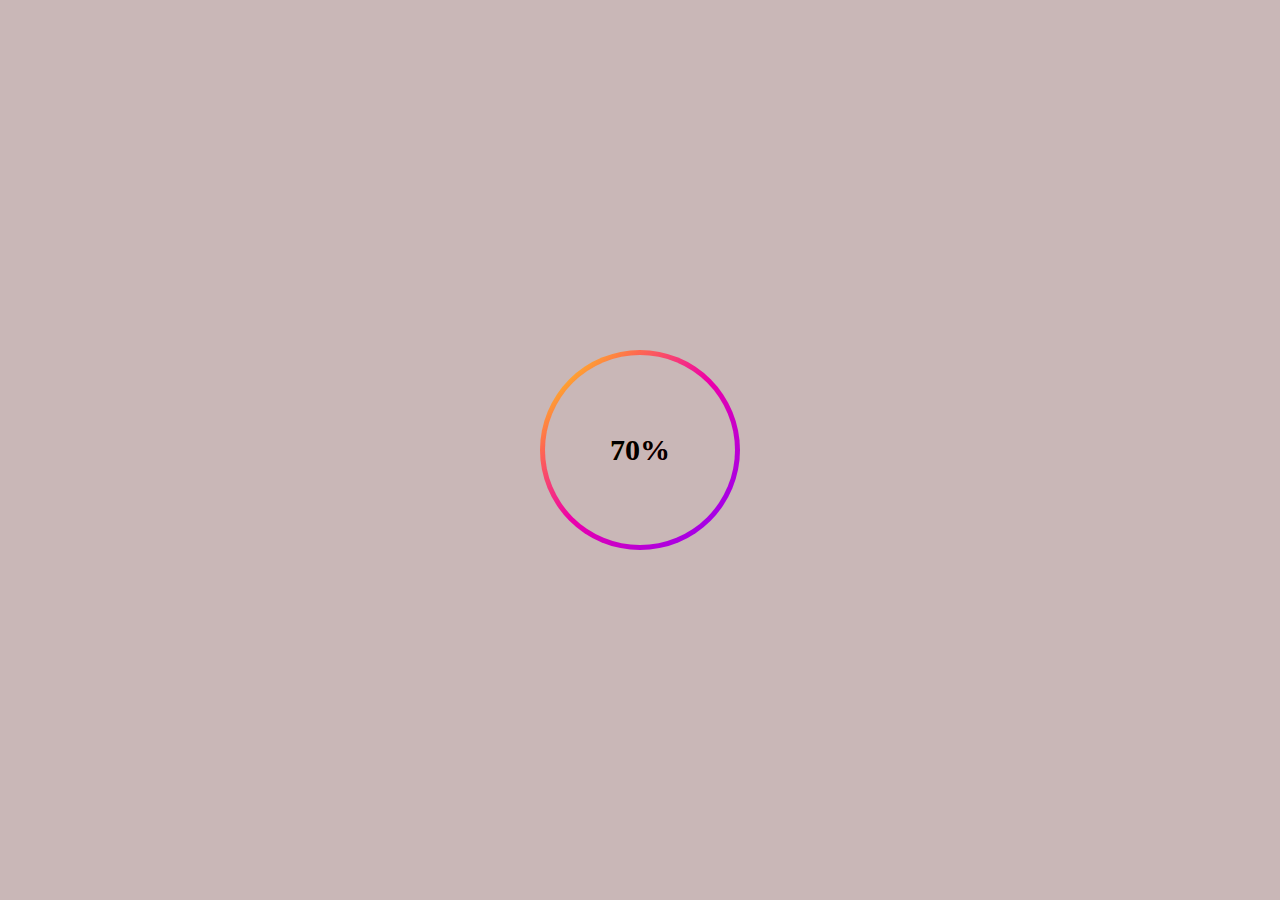
==== lienhe.html @ 3b9795fa "Add files via upload" ====
<!DOCTYPE html>
<html>
<head>
	<meta charset="utf-8">
	<meta name="viewport" content="width=device-width, initial-scale=1">
	<title>Liên hệ</title>
  <link rel="stylesheet" href="./hieuungchuyentrang.css">
</head>

</style>
<body>
    <div class="container-fluid">
      <div class="row header">
        <div class="logo"> 
                <a href="https://www.ctu.edu.vn/"><img src="https://phungb1905815ctu.github.io/website/Logo CTU.png" align="left" width="80" height="80"></a>
        </div>
        <div class="btn-group" role="group" aria-label="Basic example">
            <button id="home" type="button" class="btn pageTrangchu">
                <svg xmlns="http://www.w3.org/2000/svg" width="16" height="16" fill="currentColor" class="bi bi-house-door" viewBox="0 0 16 16">
                    <path d="M8.354 1.146a.5.5 0 0 0-.708 0l-6 6A.5.5 0 0 0 1.5 7.5v7a.5.5 0 0 0 .5.5h4.5a.5.5 0 0 0 .5-.5v-4h2v4a.5.5 0 0 0 .5.5H14a.5.5 0 0 0 .5-.5v-7a.5.5 0 0 0-.146-.354L13 5.793V2.5a.5.5 0 0 0-.5-.5h-1a.5.5 0 0 0-.5.5v1.293L8.354 1.146zM2.5 14V7.707l5.5-5.5 5.5 5.5V14H10v-4a.5.5 0 0 0-.5-.5h-3a.5.5 0 0 0-.5.5v4H2.5z"/>
                  </svg>    
                <a href="./index.html"><b>Trang chủ</b></a>
            </button>

            <button type="button" class="btn pageThanhvien">
                <svg xmlns="http://www.w3.org/2000/svg" width="16" height="16" fill="currentColor" class="bi bi-person" viewBox="0 0 16 16">
                    <path d="M8 8a3 3 0 1 0 0-6 3 3 0 0 0 0 6zm2-3a2 2 0 1 1-4 0 2 2 0 0 1 4 0zm4 8c0 1-1 1-1 1H3s-1 0-1-1 1-4 6-4 6 3 6 4zm-1-.004c-.001-.246-.154-.986-.832-1.664C11.516 10.68 10.289 10 8 10c-2.29 0-3.516.68-4.168 1.332-.678.678-.83 1.418-.832 1.664h10z"/>
                  </svg>
                <a href="./thanhvien.html"><b>Thành viên</b></a>
            </button>
            
            <button type="button" class="btn pageYTuong">
                <svg xmlns="http://www.w3.org/2000/svg" width="16" height="16" fill="currentColor" class="bi bi-info-circle" viewBox="0 0 16 16">
                    <path d="M8 15A7 7 0 1 1 8 1a7 7 0 0 1 0 14zm0 1A8 8 0 1 0 8 0a8 8 0 0 0 0 16z"/>
                    <path d="m8.93 6.588-2.29.287-.082.38.45.083c.294.07.352.176.288.469l-.738 3.468c-.194.897.105 1.319.808 1.319.545 0 1.178-.252 1.465-.598l.088-.416c-.2.176-.492.246-.686.246-.275 0-.375-.193-.304-.533L8.93 6.588zM9 4.5a1 1 0 1 1-2 0 1 1 0 0 1 2 0z"/>
                  </svg>
                <a href="./ytuong.html"><b>Ý tưởng</b></a>
            </button>

            <button type="button" class="btn pageNhapxuathang">
                <svg xmlns="http://www.w3.org/2000/svg" width="16" height="16" fill="currentColor" class="bi bi-keyboard" viewBox="0 0 16 16">
                    <path d="M14 5a1 1 0 0 1 1 1v5a1 1 0 0 1-1 1H2a1 1 0 0 1-1-1V6a1 1 0 0 1 1-1h12zM2 4a2 2 0 0 0-2 2v5a2 2 0 0 0 2 2h12a2 2 0 0 0 2-2V6a2 2 0 0 0-2-2H2z"/>
                    <path d="M13 10.25a.25.25 0 0 1 .25-.25h.5a.25.25 0 0 1 .25.25v.5a.25.25 0 0 1-.25.25h-.5a.25.25 0 0 1-.25-.25v-.5zm0-2a.25.25 0 0 1 .25-.25h.5a.25.25 0 0 1 .25.25v.5a.25.25 0 0 1-.25.25h-.5a.25.25 0 0 1-.25-.25v-.5zm-5 0A.25.25 0 0 1 8.25 8h.5a.25.25 0 0 1 .25.25v.5a.25.25 0 0 1-.25.25h-.5A.25.25 0 0 1 8 8.75v-.5zm2 0a.25.25 0 0 1 .25-.25h1.5a.25.25 0 0 1 .25.25v.5a.25.25 0 0 1-.25.25h-1.5a.25.25 0 0 1-.25-.25v-.5zm1 2a.25.25 0 0 1 .25-.25h.5a.25.25 0 0 1 .25.25v.5a.25.25 0 0 1-.25.25h-.5a.25.25 0 0 1-.25-.25v-.5zm-5-2A.25.25 0 0 1 6.25 8h.5a.25.25 0 0 1 .25.25v.5a.25.25 0 0 1-.25.25h-.5A.25.25 0 0 1 6 8.75v-.5zm-2 0A.25.25 0 0 1 4.25 8h.5a.25.25 0 0 1 .25.25v.5a.25.25 0 0 1-.25.25h-.5A.25.25 0 0 1 4 8.75v-.5zm-2 0A.25.25 0 0 1 2.25 8h.5a.25.25 0 0 1 .25.25v.5a.25.25 0 0 1-.25.25h-.5A.25.25 0 0 1 2 8.75v-.5zm11-2a.25.25 0 0 1 .25-.25h.5a.25.25 0 0 1 .25.25v.5a.25.25 0 0 1-.25.25h-.5a.25.25 0 0 1-.25-.25v-.5zm-2 0a.25.25 0 0 1 .25-.25h.5a.25.25 0 0 1 .25.25v.5a.25.25 0 0 1-.25.25h-.5a.25.25 0 0 1-.25-.25v-.5zm-2 0A.25.25 0 0 1 9.25 6h.5a.25.25 0 0 1 .25.25v.5a.25.25 0 0 1-.25.25h-.5A.25.25 0 0 1 9 6.75v-.5zm-2 0A.25.25 0 0 1 7.25 6h.5a.25.25 0 0 1 .25.25v.5a.25.25 0 0 1-.25.25h-.5A.25.25 0 0 1 7 6.75v-.5zm-2 0A.25.25 0 0 1 5.25 6h.5a.25.25 0 0 1 .25.25v.5a.25.25 0 0 1-.25.25h-.5A.25.25 0 0 1 5 6.75v-.5zm-3 0A.25.25 0 0 1 2.25 6h1.5a.25.25 0 0 1 .25.25v.5a.25.25 0 0 1-.25.25h-1.5A.25.25 0 0 1 2 6.75v-.5zm0 4a.25.25 0 0 1 .25-.25h.5a.25.25 0 0 1 .25.25v.5a.25.25 0 0 1-.25.25h-.5a.25.25 0 0 1-.25-.25v-.5zm2 0a.25.25 0 0 1 .25-.25h5.5a.25.25 0 0 1 .25.25v.5a.25.25 0 0 1-.25.25h-5.5a.25.25 0 0 1-.25-.25v-.5z"/>
                  </svg>
                <a href="./nhapxuathang.html"><b>Nhập xuất hàng</b></a>
                </button>

            <button type="button" class="btn pageThongke">
                <svg xmlns="http://www.w3.org/2000/svg" width="16" height="16" fill="currentColor" class="bi bi-list-columns-reverse" viewBox="0 0 16 16">
                    <path fill-rule="evenodd" d="M0 .5A.5.5 0 0 1 .5 0h2a.5.5 0 0 1 0 1h-2A.5.5 0 0 1 0 .5Zm4 0a.5.5 0 0 1 .5-.5h10a.5.5 0 0 1 0 1h-10A.5.5 0 0 1 4 .5Zm-4 2A.5.5 0 0 1 .5 2h2a.5.5 0 0 1 0 1h-2a.5.5 0 0 1-.5-.5Zm4 0a.5.5 0 0 1 .5-.5h9a.5.5 0 0 1 0 1h-9a.5.5 0 0 1-.5-.5Zm-4 2A.5.5 0 0 1 .5 4h2a.5.5 0 0 1 0 1h-2a.5.5 0 0 1-.5-.5Zm4 0a.5.5 0 0 1 .5-.5h11a.5.5 0 0 1 0 1h-11a.5.5 0 0 1-.5-.5Zm-4 2A.5.5 0 0 1 .5 6h2a.5.5 0 0 1 0 1h-2a.5.5 0 0 1-.5-.5Zm4 0a.5.5 0 0 1 .5-.5h8a.5.5 0 0 1 0 1h-8a.5.5 0 0 1-.5-.5Zm-4 2A.5.5 0 0 1 .5 8h2a.5.5 0 0 1 0 1h-2a.5.5 0 0 1-.5-.5Zm4 0a.5.5 0 0 1 .5-.5h8a.5.5 0 0 1 0 1h-8a.5.5 0 0 1-.5-.5Zm-4 2a.5.5 0 0 1 .5-.5h2a.5.5 0 0 1 0 1h-2a.5.5 0 0 1-.5-.5Zm4 0a.5.5 0 0 1 .5-.5h10a.5.5 0 0 1 0 1h-10a.5.5 0 0 1-.5-.5Zm-4 2a.5.5 0 0 1 .5-.5h2a.5.5 0 0 1 0 1h-2a.5.5 0 0 1-.5-.5Zm4 0a.5.5 0 0 1 .5-.5h6a.5.5 0 0 1 0 1h-6a.5.5 0 0 1-.5-.5Zm-4 2a.5.5 0 0 1 .5-.5h2a.5.5 0 0 1 0 1h-2a.5.5 0 0 1-.5-.5Zm4 0a.5.5 0 0 1 .5-.5h11a.5.5 0 0 1 0 1h-11a.5.5 0 0 1-.5-.5Z"/>
                  </svg>
                <a href="./thongke.html"> <b>Thống kê </b></a>
            </button>

            <button type="button" class="btn pageLienhe">
                <svg xmlns="http://www.w3.org/2000/svg" width="16" height="16" fill="currentColor" class="bi bi-person-lines-fill" viewBox="0 0 16 16">
                    <path d="M6 8a3 3 0 1 0 0-6 3 3 0 0 0 0 6zm-5 6s-1 0-1-1 1-4 6-4 6 3 6 4-1 1-1 1H1zM11 3.5a.5.5 0 0 1 .5-.5h4a.5.5 0 0 1 0 1h-4a.5.5 0 0 1-.5-.5zm.5 2.5a.5.5 0 0 0 0 1h4a.5.5 0 0 0 0-1h-4zm2 3a.5.5 0 0 0 0 1h2a.5.5 0 0 0 0-1h-2zm0 3a.5.5 0 0 0 0 1h2a.5.5 0 0 0 0-1h-2z"/>
                  </svg>
                <a href="#"> <b>Liên hệ</b></a>
            </button>
        </div>
    </div>

          <div class="row contents">
            <div class="contact">
              <div class="other">
                <div class="info">
                  <h2>Thông tin liên hệ </h2>
                  <h3>Địa chỉ</h3>
                  <div class="svg-wrap">
                    <a href="">Khu II Trường Đại Học Cần Thơ, Đường 3/2, Xuân Khánh, Ninh Kiều, Cần Thơ</a>
                  </div>
                  <h3>Email</h3>
                  <div class="svg-wrap">
                    <a href="mailto:Phungb1905815@student.ctu.edu.vn"><svg xmlns="http://www.w3.org/2000/svg" viewBox="0 0 485.211 485.211"><path d="M485.21 363.906c0 10.637-2.99 20.498-7.784 29.174l-153.2-171.41 151.54-132.584c5.894 9.355 9.445 20.344 9.445 32.22v242.6zM242.607 252.793l210.863-184.5c-8.654-4.737-18.398-7.642-28.91-7.642H60.65c-10.523 0-20.27 2.906-28.888 7.643l210.844 184.5zm58.787-11.162l-48.81 42.735c-2.854 2.487-6.41 3.73-9.977 3.73-3.57 0-7.125-1.243-9.98-3.73l-48.82-42.736-155.14 173.6c9.3 5.834 20.198 9.33 31.984 9.33h363.91c11.785 0 22.688-3.496 31.984-9.33l-155.15-173.6zM9.448 89.086C3.554 98.44 0 109.43 0 121.305v242.602c0 10.637 2.978 20.498 7.79 29.174L160.97 221.64 9.448 89.086z"/></svg>
                    phungb1905815@student.ctu.edu.vn</a>
                  </div>
                  <h3>Connect</h3>
                  <div class="svg-wrap">
                    <a href="" target="_blank"><svg xmlns="http://www.w3.org/2000/svg" viewBox="0 0 512 512"><path d="M373.66 0H138.34C62.06 0 0 62.06 0 138.34v235.32C0 449.94 62.06 512 138.34 512h235.32C449.94 512 512 449.94 512 373.66V138.34C512 62.06 449.94 0 373.66 0zm96.976 373.66c0 53.472-43.503 96.976-96.977 96.976H138.34c-53.472 0-96.976-43.503-96.976-96.977V138.34c0-53.472 43.503-96.976 96.977-96.976h235.32c53.472 0 96.976 43.503 96.976 96.977v235.32z"/><path d="M370.586 238.14c-3.64-24.546-14.84-46.794-32.386-64.34-17.547-17.547-39.795-28.747-64.34-32.386-11.177-1.657-22.508-1.657-33.683 0-30.336 4.5-57.103 20.54-75.372 45.172-18.27 24.63-25.854 54.903-21.355 85.237 4.5 30.335 20.54 57.102 45.172 75.372 19.996 14.83 43.706 22.62 68.153 22.62 5.667 0 11.375-.42 17.083-1.266 30.336-4.5 57.103-20.542 75.372-45.173 18.27-24.63 25.855-54.9 21.356-85.236zM267.79 327.633c-19.404 2.882-38.77-1.973-54.526-13.66-15.757-11.687-26.02-28.81-28.896-48.216-2.878-19.405 1.973-38.77 13.66-54.527 11.688-15.758 28.81-26.02 48.217-28.898 3.574-.53 7.173-.795 10.772-.795s7.2.265 10.773.796c32.23 4.78 57.098 29.645 61.878 61.877 5.94 40.058-21.817 77.482-61.877 83.422zM400.05 111.95c-3.853-3.85-9.184-6.057-14.626-6.057S374.65 108.1 370.8 111.95c-3.852 3.853-6.06 9.175-6.06 14.626 0 5.45 2.208 10.773 6.06 14.625 3.85 3.852 9.182 6.06 14.624 6.06s10.773-2.207 14.625-6.06c3.85-3.85 6.057-9.182 6.057-14.624 0-5.443-2.207-10.774-6.058-14.625z"/></svg></a>
                    
                    <a href="" target="_blank"><svg xmlns="http://www.w3.org/2000/svg" viewBox="0 0 612 612"><path d="M612 116.258c-22.525 9.98-46.694 16.75-72.088 19.772 25.93-15.527 45.777-40.155 55.184-69.41-24.322 14.378-51.17 24.82-79.775 30.48-22.906-24.438-55.49-39.66-91.63-39.66-69.333 0-125.55 56.218-125.55 125.514 0 9.828 1.11 19.427 3.25 28.606-104.325-5.24-196.834-55.223-258.75-131.174-10.822 18.51-16.98 40.078-16.98 63.1 0 43.56 22.182 81.994 55.836 104.48-20.575-.688-39.926-6.348-56.867-15.756v1.568c0 60.806 43.29 111.554 100.692 123.104-10.517 2.83-21.607 4.398-33.08 4.398-8.107 0-15.947-.803-23.634-2.333 15.985 49.907 62.336 86.2 117.253 87.194-42.946 33.655-97.098 53.656-155.915 53.656-10.134 0-20.116-.612-29.944-1.72 55.568 35.68 121.537 56.484 192.44 56.484 230.947 0 357.187-191.29 357.187-357.188l-.42-16.253C573.87 163.525 595.21 141.42 612 116.257z"/></svg></a>
                    
                    <a href="https://www.facebook.com/piin.piin.965928/" target="_blank"><svg xmlns="http://www.w3.org/2000/svg" width="60.734" height="60.733" viewBox="0 0 60.734 60.733"><path d="M57.378 0H3.352C1.502 0 0 1.5 0 3.354V57.38c0 1.852 1.502 3.353 3.352 3.353h29.086v-23.52h-7.914v-9.166h7.914v-6.76c0-7.843 4.79-12.116 11.787-12.116 3.355 0 6.232.252 7.07.36v8.2h-4.853c-3.805 0-4.54 1.81-4.54 4.463v5.85h9.08l-1.188 9.167h-7.892v23.52h15.475c1.852 0 3.355-1.503 3.355-3.35V3.35C60.732 1.5 59.23 0 57.378 0z"/></svg></a>
                    
                    <a href="" target="_blank"><svg xmlns="http://www.w3.org/2000/svg" viewBox="0 0 478.165 478.165"><path d="M442.78 0H35.424C15.86 0 0 15.4 0 34.288v409.688c0 18.828 15.86 34.19 35.424 34.19H442.76c19.586 0 35.405-15.362 35.405-34.19V34.288C478.165 15.4 462.345 0 442.78 0zM145.003 400.244H72.78V184.412h72.224v215.832zm-36.16-245.28h-.48c-24.246 0-39.926-16.695-39.926-37.336 0-21.22 16.158-37.337 40.863-37.337 24.725 0 39.927 16.12 40.385 37.338.02 20.64-15.64 37.337-40.843 37.337zm296.54 245.28h-72.082V284.807c0-29.01-10.598-48.952-36.738-48.952-20.063 0-31.798 13.428-36.958 26.458-1.893 4.423-2.39 10.898-2.39 17.393v120.537H184.95s.916-195.63 0-215.832h72.263v30.604c9.484-14.684 26.658-35.703 65.01-35.703 47.577 0 83.16 30.863 83.16 97.168v123.766zm-148.61-184.532c.06-.22.16-.438.42-.677v.677h-.42z"/></svg></a>
                  </div>
                </div>
              </div>
          
              <div class="form">
                <h1>Gửi Lời Nhắn</h1>
                <form action="">
                  <div class="flex-rev">
                    <input type="text" placeholder="Nguyễn A" name="name" id="name" />
                    <label for="name">Họ và Tên</label>
                  </div>
                  <div class="flex-rev">
                    <input type="email" placeholder="nguyena@gmail.com" name="email" id="email" />
                    <label for="email">Email</label>
                  </div>
          
                  <div class="flex-rev">
                    <textarea placeholder="Tôi có một số câu hỏi...." name="message" id="message"></textarea>
                    <label for="message">Nội dung </label>
                  </div>
                  <button id="buttonForm">Gửi</button>
                </form>
              </div>
            </div>
          </div>
  </div>
<div class="center">
  <div class="outer"></div>
  <div class="inner">
      <span>0%</span>
  </div>
</div>

</body>
<script defer src="./hieuungchuyentrang.js"></script>
</html>

<style>
  * {
  box-sizing: border-box;
  padding: 0;
  margin: 0;
  border: 0;
}

body {
    width: 100%;
    height: 100vh;
}

.container-fluid {
  width: 100%;
  max-height: 100vh;
  display: none;
}


.header {
    width: 100%;
    height: auto;
    overflow: hidden;
    background-color: #02070844;
    position: fixed;
    z-index: 20;
}

#home  {
  background-color: rgb(209, 17, 14);
}

#home:hover {
  opacity: 0.8;
}

.logo {
    margin: 5px 2em;
    font-size: 18px;
}

.btn-group {
    display: flex;
    margin: 1.5em 2em;
    justify-content: center;
}

.btn-group button {
    padding: 8px 10px;
    font-size: 18px;
    margin: 0 0.5em;

    background: none;
    border-radius: 5px;
    transition: .6s;
    overflow: hidden;
    background-color: transparent;
}

.btn-group:focus {
  outline: none;
}

.btn-group button:hover {
    cursor: pointer;
    background: #031103;
}

.btn-group button a {
    text-decoration: none;
    font-size: 20px;
    color: white;
    font-family: sans-serif;
}

.btn-group button a:hover {
  color: white;
}

.other{
    width: 60%;
    background-size: cover;
    background-position: center;
    position: relative;
    display: flex;
    flex-direction: column;
    justify-content: flex-end;
}

.other:before{
content: "";
position: absolute;
top: 0;
left: 0;
height: 100%;
width: 100%;
background: linear-gradient(45deg, rgb(36, 51, 66), rgba(36, 51, 66, 0.81));
}

.form{
width: 40%;
background-color: white;
padding: 20px;
display: flex;
flex-direction: column;
align-items: flex-end;

}
.form h1{
text-align: center;
margin-bottom: 20px;
width: 100%;
}
.form form{
width: 100%;
display: flex;
flex-direction: column;
align-items: flex-end;
}
.flex-rev {
    display: flex;
    flex-direction: column-reverse;
    margin-bottom: 10px;
    width: 100%;
}

.flex-rev input, .flex-rev textarea {
    border: none;
    background-color: #e6e6e6;
    padding: 12px 10px;
    font-size: 16px;
    resize: none;
    margin-top: 7px;
    margin-bottom: 16px;
    border-radius: 5px;
    color: #243342;
    outline-color: #243342;
    outline-width: thin;
  -webkit-appearance: none;
}
.info {
    position: relative;
    padding: 20px;
}

.info h2 {
    color: #16f1dc;
    font-size: 34px;
}

.info h3 {
    color: white;
    letter-spacing: 1.2px;
    margin-top:  20px;
}

.svg-wrap {
    display: flex;
    margin-top: 14px;
}

.svg-wrap a {
    border: 0;
    padding: 0;
    display: flex;
    color: #bbbbbb;
    font-size: 16px;
    justify-content: center;
    align-items: center;
    font-style: italic;
}

.svg-wrap a svg {
    width: 20px;
    height: 20px;
    fill: white;
    transition: fill 0.2s ease-in-out;
    margin-right: 13px;
}

.svg-wrap a:hover svg {
    fill: #16f1dc;
    cursor: pointer;
}

.svg-wrap a:hover {
    background-color: transparent;
    color: #16f1dc;
    cursor: pointer;
}

#buttonForm {
    color: white;
    background: #243342;
    padding: 14px 30px;
    border-radius: 7px;
    margin-right: 20px;
    transition: 0.15s ease-in-out;
}

#buttonForm:hover {
    cursor: pointer;
    color: #1bf1dc;
}

.contents{
    position: fixed;
    top: 8%;
    height: 100%;
    width: 100%;
    display: flex;
    align-items: center;
    justify-content: center;
    overflow: auto;
    padding: 20px;
}

.contact{
    width: 100%;
    max-width: 1080px;
    display: flex;
    box-shadow: 0px 0px 40px rgba(0, 0, 0, 0.28);
    border-radius: 5px;
    overflow: hidden;
}

::-webkit-scrollbar {
   width: 0;
 }

 ::-webkit-scrollbar-thumb {
   width: 0;
 }

 ::-webkit-scrollbar-track {
   width: 0;
 }

 .copyright {
    position: fixed;
   bottom: 0;
   background: rgba(0, 0, 0, .7);
   color: #f1f1f1;
   width: 100%;
   padding: 10px;   
   height: 8%;
   text-align: center;
 }

 .copyright h3 {
     font-size: 18px;
     font-weight: bolder;
 }
---- hieuungchuyentrang.css ----
/* Loading */

.container-fluid {
    display: none;
}

.center {
    display: flex; 
    text-align: center;
    justify-content: center;
    align-items: center;
    min-height: 100vh;
    z-index: 200;
    overflow: hidden;
    background: rgb(201, 183, 183);
    transition: 1.5s;
  }
  
  .outer {
  height: 200px;
  width: 200px;
  background: linear-gradient(135deg, #ffed07 0%, #fe6a50, #ed00aa 50%, #8900FF 100%);
  border-radius: 50%;
  animation: rotate 2s ease infinite;
  }
  
  @keyframes rotate {
  to {
      transform: rotate(360deg);
  }
  }
  
  .inner {
    position: absolute;
    width: 190px;
    height: 190px;
    text-align: center;
    line-height: 190px;
    border-radius: 50%;
    background: rgb(201, 183, 183);
  }
  
  .inner span {
    font-size: 30px;
    font-weight: 800;
    background: linear-gradient(135deg, #ffed07 0%, #fe6a50, #ed00aa 50%, #8900FF 100%);
    color: black;
    -webkit-background-clip: text;
    background-size: 300%;
  }
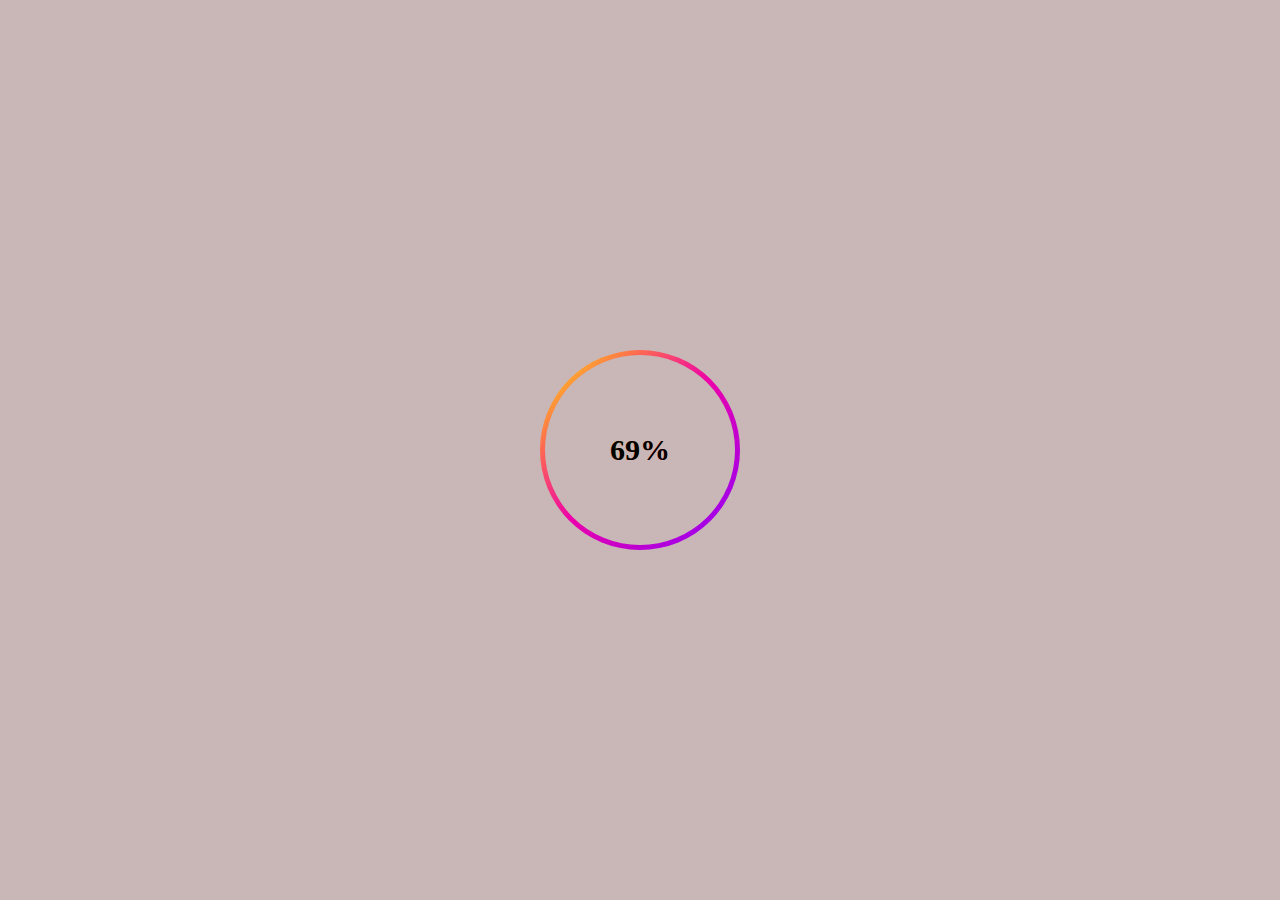
==== commit d4f5813c: "Update lienhe.html" ====
--- a/lienhe.html
+++ b/lienhe.html
@@ -150,14 +150,6 @@
     z-index: 20;
 }
 
-#home  {
-  background-color: rgb(209, 17, 14);
-}
-
-#home:hover {
-  opacity: 0.8;
-}
-
 .logo {
     margin: 5px 2em;
     font-size: 18px;
@@ -374,4 +366,4 @@
  .copyright h3 {
      font-size: 18px;
      font-weight: bolder;
- }+ }
